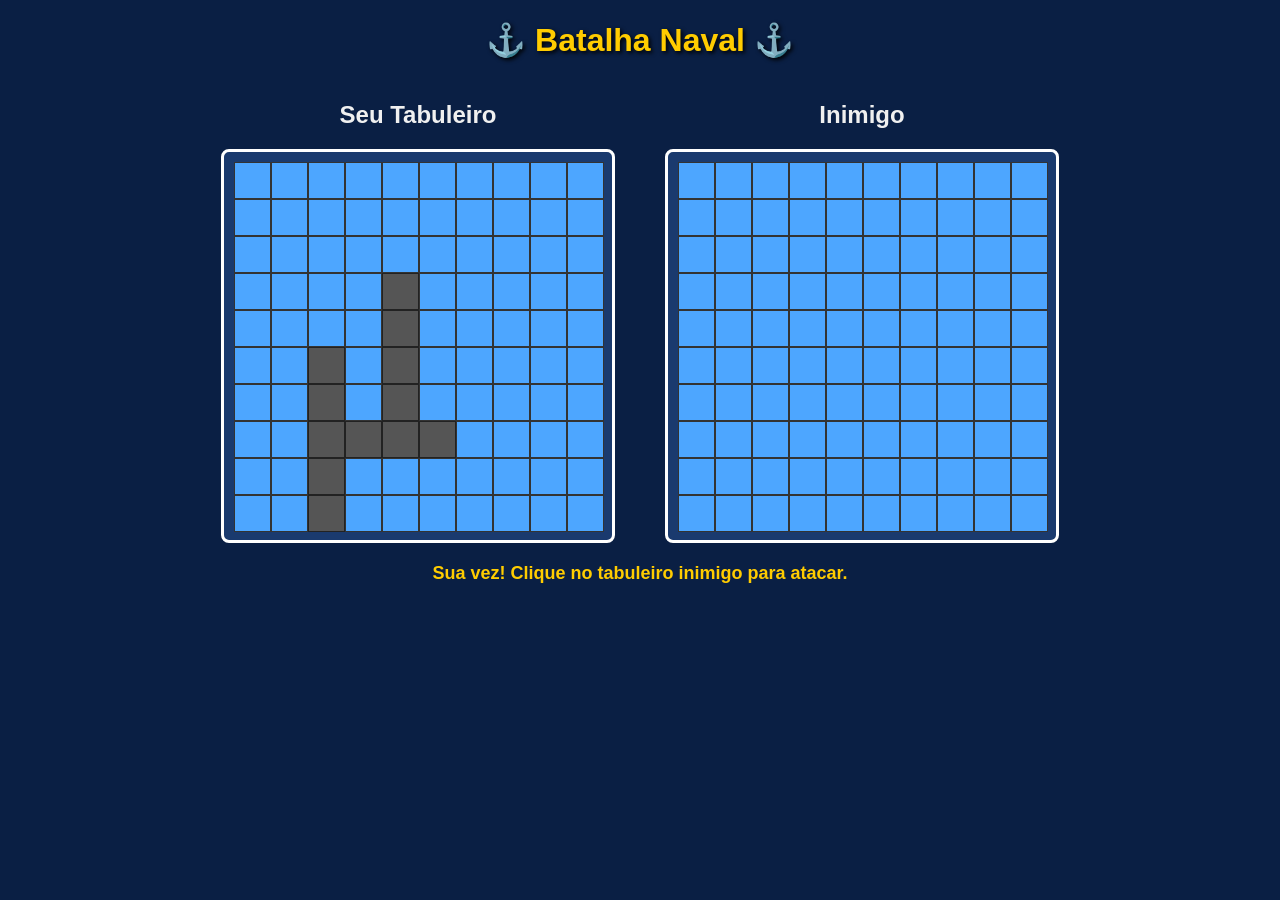
==== CodeGeeX/battership/index.html @ 6def4323 "first commit" ====
<!DOCTYPE html>
<html lang="pt-BR">
<head>
    <meta charset="UTF-8">
    <title>Battleship</title>
    <link rel="stylesheet" href="style.css">
</head>
<body>

    <h1>⚓ Batalha Naval ⚓</h1>

    <!-- Container principal -->
    <div id="game-container">

        <!-- Tabuleiro do jogador -->
        <div>
            <h2>Seu Tabuleiro</h2>
            <div id="player-board" class="board"></div>
        </div>

        <!-- Tabuleiro do inimigo -->
        <div>
            <h2>Inimigo</h2>
            <div id="enemy-board" class="board"></div>
        </div>

    </div>

    <!-- Mensagens do jogo -->
    <div id="status"></div>

    <script src="script.js"></script>
</body>
</html>
---- CodeGeeX/battership/style.css ----
body {
    font-family: Arial, sans-serif;
    text-align: center;
    background-color: #0a1f44; /* Azul marinho de fundo */
    color: #f0f0f0;
}

h1 {
    color: #ffcc00; /* Amarelo estilo título naval */
    text-shadow: 2px 2px 4px black;
}

#game-container {
    display: flex;
    justify-content: center;
    gap: 50px;
    margin-top: 20px;
}

/* Tabuleiro como grid */
.board {
    display: grid;
    grid-template-columns: repeat(10, 35px);
    grid-template-rows: repeat(10, 35px);
    gap: 2px;
    background-color: #1a3a6e; /* Azul escuro para lembrar oceano */
    padding: 10px;
    border: 3px solid #fff;
    border-radius: 8px;
}

/* Cada célula */
.cell {
    width: 35px;
    height: 35px;
    background-color: #4da6ff; /* Azul claro estilo água */
    border: 1px solid #333;
    cursor: pointer;
    display: flex;
    align-items: center;
    justify-content: center;
    font-size: 18px;
    transition: background-color 0.3s;
}

/* Hover para dar sensação de mira */
.cell:hover {
    background-color: #66c2ff;
}

/* Estados visuais */
.hit {
    background-color: crimson;
    cursor: not-allowed;
    color: white;
    font-weight: bold;
}

.miss {
    background-color: #e0f7fa; /* Azul bem claro para água */
    cursor: not-allowed;
}

.ship {
    background-color: #555; /* Cinza metálico para navio */
    border: 1px solid #222;
}

/* Quando o navio do jogador for atingido */
.ship.hit {
    background-color: orange;
}

/* Status */
#status {
    margin-top: 20px;
    font-size: 18px;
    font-weight: bold;
    color: #ffcc00;
}
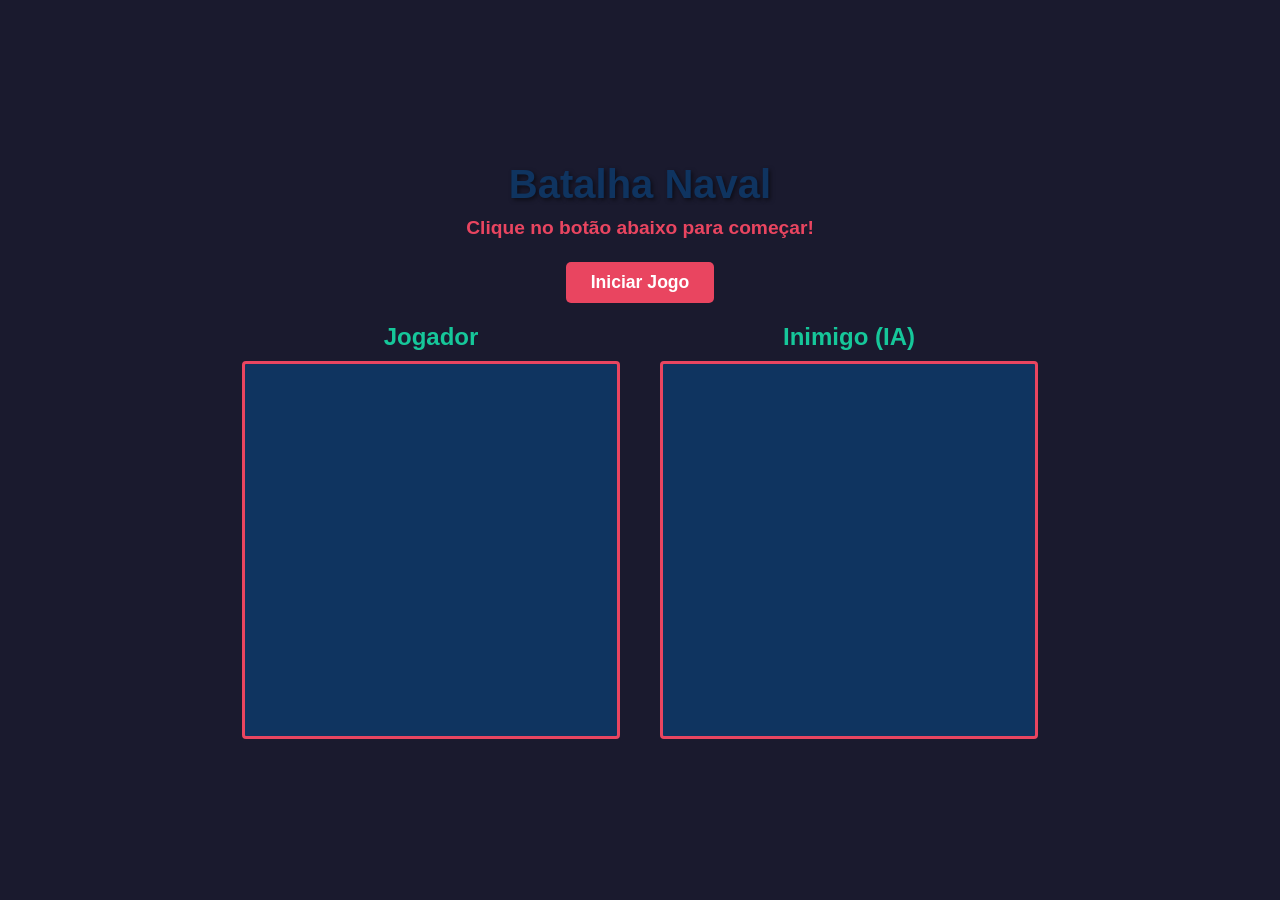
==== commit bbed110c: "Implementação de todo o front-end do Batalha Naval" ====
--- a/CodeGeeX/battership/index.html
+++ b/CodeGeeX/battership/index.html
@@ -2,32 +2,32 @@
 <html lang="pt-BR">
 <head>
     <meta charset="UTF-8">
-    <title>Battleship</title>
+    <meta name="viewport" content="width=device-width, initial-scale=1.0">
+    <title>Batalha Naval - Homem vs Máquina</title>
     <link rel="stylesheet" href="style.css">
 </head>
 <body>
+    <div class="container">
+        <h1>Batalha Naval</h1>
+        <div id="status">Clique no botão abaixo para começar!</div>
+        
+        <!-- Botão de Inicialização -->
+        <button id="start-btn" onclick="startGame()">Iniciar Jogo</button>
 
-    <h1>⚓ Batalha Naval ⚓</h1>
+        <div class="boards-container">
+            <!-- Tabuleiro do Jogador -->
+            <div class="board-wrapper">
+                <h2>Jogador</h2>
+                <div id="player-board" class="board"></div>
+            </div>
 
-    <!-- Container principal -->
-    <div id="game-container">
-
-        <!-- Tabuleiro do jogador -->
-        <div>
-            <h2>Seu Tabuleiro</h2>
-            <div id="player-board" class="board"></div>
+            <!-- Tabuleiro da IA (Inimigo) -->
+            <div class="board-wrapper">
+                <h2>Inimigo (IA)</h2>
+                <div id="enemy-board" class="board"></div>
+            </div>
         </div>
-
-        <!-- Tabuleiro do inimigo -->
-        <div>
-            <h2>Inimigo</h2>
-            <div id="enemy-board" class="board"></div>
-        </div>
-
     </div>
-
-    <!-- Mensagens do jogo -->
-    <div id="status"></div>
 
     <script src="script.js"></script>
 </body>
--- a/CodeGeeX/battership/style.css
+++ b/CodeGeeX/battership/style.css
@@ -1,80 +1,121 @@
+* {
+    box-sizing: border-box;
+    margin: 0;
+    padding: 0;
+    font-family: 'Segoe UI', Tahoma, Geneva, Verdana, sans-serif;
+}
+
 body {
-    font-family: Arial, sans-serif;
+    background-color: #1a1a2e;
+    color: #e9e9eb;
+    display: flex;
+    justify-content: center;
+    align-items: center;
+    min-height: 100vh;
+}
+
+.container {
     text-align: center;
-    background-color: #0a1f44; /* Azul marinho de fundo */
-    color: #f0f0f0;
 }
 
 h1 {
-    color: #ffcc00; /* Amarelo estilo título naval */
-    text-shadow: 2px 2px 4px black;
+    margin-bottom: 10px;
+    color: #0f3460;
+    text-shadow: 2px 2px 4px rgba(0,0,0,0.5);
+    font-size: 2.5rem;
 }
 
-#game-container {
-    display: flex;
-    justify-content: center;
-    gap: 50px;
-    margin-top: 20px;
+#status {
+    margin-bottom: 15px;
+    font-size: 1.2rem;
+    color: #e94560;
+    font-weight: bold;
+    height: 30px;
 }
 
-/* Tabuleiro como grid */
+/* Estilo do Botão de Iniciar */
+#start-btn {
+    padding: 10px 25px;
+    font-size: 1.1rem;
+    font-weight: bold;
+    color: #fff;
+    background-color: #e94560;
+    border: none;
+    border-radius: 5px;
+    cursor: pointer;
+    margin-bottom: 20px;
+    transition: background-color 0.3s, transform 0.1s;
+}
+
+#start-btn:hover {
+    background-color: #d13d56;
+    transform: scale(1.05);
+}
+
+#start-btn:active {
+    transform: scale(0.95);
+}
+
+.boards-container {
+    display: flex;
+    gap: 40px;
+    justify-content: center;
+    flex-wrap: wrap;
+}
+
+.board-wrapper h2 {
+    margin-bottom: 10px;
+    color: #16c79a;
+}
+
 .board {
     display: grid;
     grid-template-columns: repeat(10, 35px);
     grid-template-rows: repeat(10, 35px);
     gap: 2px;
-    background-color: #1a3a6e; /* Azul escuro para lembrar oceano */
-    padding: 10px;
-    border: 3px solid #fff;
-    border-radius: 8px;
+    background-color: #0f3460;
+    padding: 2px;
+    border: 3px solid #e94560;
+    border-radius: 4px;
 }
 
-/* Cada célula */
 .cell {
+    background-color: #16213e; /* Água */
     width: 35px;
     height: 35px;
-    background-color: #4da6ff; /* Azul claro estilo água */
-    border: 1px solid #333;
     cursor: pointer;
+    transition: background-color 0.2s;
+    border-radius: 2px;
     display: flex;
+    justify-content: center;
     align-items: center;
-    justify-content: center;
-    font-size: 18px;
-    transition: background-color 0.3s;
+    font-size: 1.2rem; /* Tamanho dos emojis */
 }
 
-/* Hover para dar sensação de mira */
 .cell:hover {
-    background-color: #66c2ff;
+    background-color: #1a1a4e;
 }
 
-/* Estados visuais */
-.hit {
-    background-color: crimson;
-    cursor: not-allowed;
-    color: white;
-    font-weight: bold;
+/* Cores dos Estados */
+.cell.ship {
+    background-color: #4a6fa5; /* Navio visível apenas no tabuleiro do jogador */
 }
 
-.miss {
-    background-color: #e0f7fa; /* Azul bem claro para água */
+.cell.hit {
+    background-color: #e94560; /* Acertou um navio */
     cursor: not-allowed;
 }
 
-.ship {
-    background-color: #555; /* Cinza metálico para navio */
-    border: 1px solid #222;
+.cell.miss {
+    background-color: #a3d8f4; /* Água atingida (Errou) */
+    cursor: not-allowed;
 }
 
-/* Quando o navio do jogador for atingido */
-.ship.hit {
-    background-color: orange;
+.cell.sunk {
+    background-color: #8b0000; /* Navio totalmente afundado */
+    cursor: not-allowed;
 }
 
-/* Status */
-#status {
-    margin-top: 20px;
-    font-size: 18px;
-    font-weight: bold;
-    color: #ffcc00;
+.cell.disabled {
+    pointer-events: none; /* Desabilita cliques quando não é a vez do jogador */
 }
